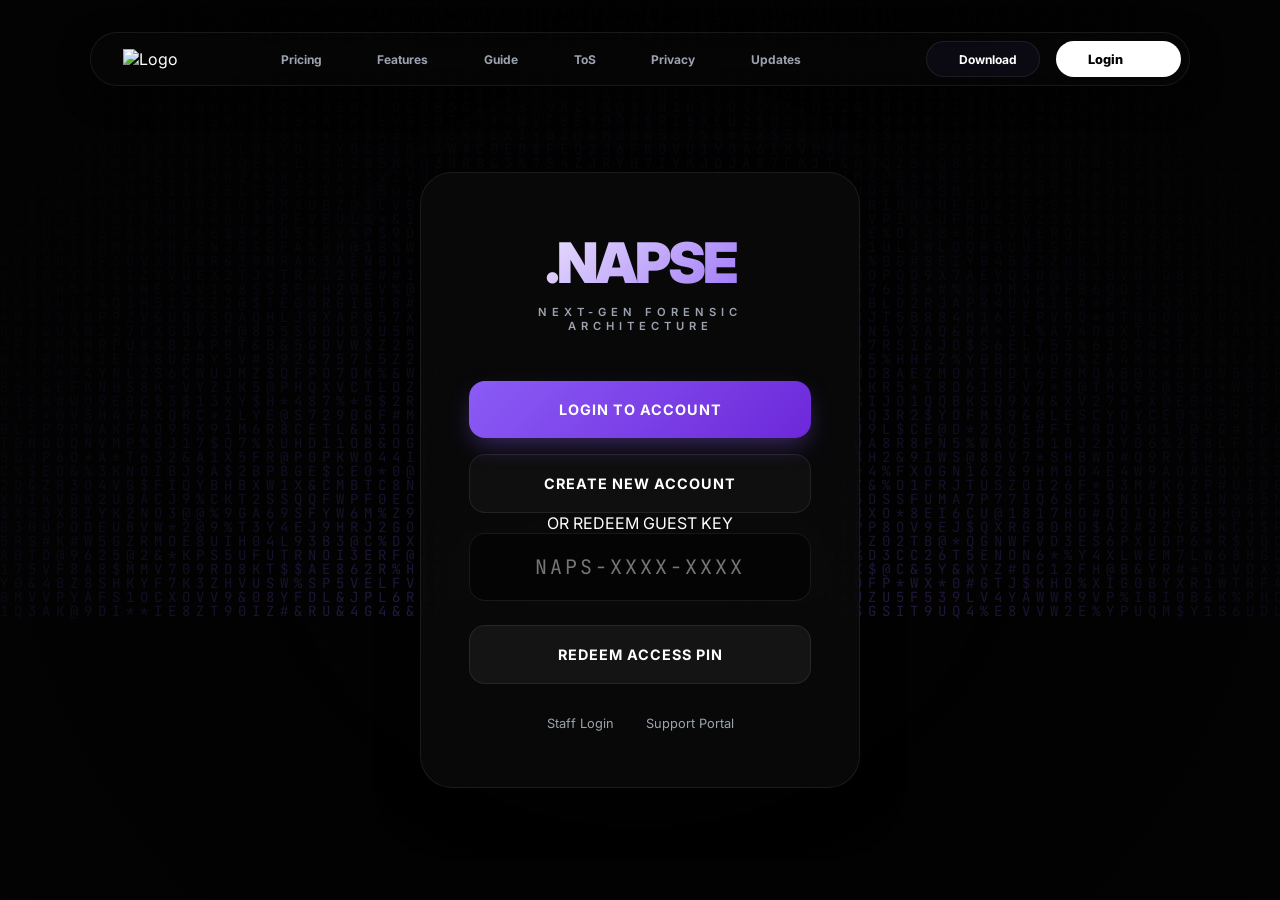
==== NapseDashboard/index.html @ a4fb49e5 "Categorize dashboard stats and bind user PINs to EXE filenames" ====
<!DOCTYPE html>
<html lang="en">
<head>
    <meta charset="UTF-8">
    <meta name="viewport" content="width=device-width, initial-scale=1.0">
    <title>.NAPSE | Forensic Dashboard</title>
    <link rel="stylesheet" href="style.css?v=1.1">
    <link href="https://fonts.googleapis.com/css2?family=Inter:wght@400;600;700;800;900&family=JetBrains+Mono:wght@500;700&display=swap" rel="stylesheet">
    <script src="https://unpkg.com/lucide@latest"></script>
</head>
<body>
    <canvas id="matrix-canvas"></canvas>
    <div class="background-overlay"></div>

    <nav class="floating-nav">
        <div class="nav-content">
            <div class="nav-logo">
                <img src="https://www.napse.ac/favicon.ico" alt="Logo" class="mini-logo">
            </div>
            <div class="nav-links">
                <a href="#"><i data-lucide="dollar-sign"></i> Pricing</a>
                <a href="#"><i data-lucide="zap"></i> Features</a>
                <a href="#"><i data-lucide="book-open"></i> Guide</a>
                <a href="#"><i data-lucide="file-text"></i> ToS</a>
                <a href="#"><i data-lucide="shield"></i> Privacy</a>
                <a href="#"><i data-lucide="refresh-cw"></i> Updates</a>
                <a href="#"><i data-lucide="message-square"></i></a>
            </div>
            <div class="nav-actions">
                <button class="btn-nav-dl" onclick="handleDownload()"><i data-lucide="download"></i> Download</button>
                <button class="btn-nav-login" onclick="switchView('login-view')">Login <i data-lucide="arrow-right"></i></button>
            </div>
        </div>
    </nav>

    <div class="container" id="main-container">
        <!-- USER VIEW: REDEEM PIN -->
        <div id="redeem-view" class="view">
            <div class="glass card animate-in">
                <div class="logo">.NAPSE</div>
                <div class="tagline">Next-Gen Forensic Architecture</div>
                
                <div id="auth-options">
                    <button class="btn primary" onclick="switchView('login-view')">Login to Account</button>
                    <button class="btn secondary" style="margin-top: 1rem;" onclick="switchView('register-view')">Create New Account</button>
                    <div class="divider"><span>OR REDEEM GUEST KEY</span></div>
                </div>

                <div class="input-group">
                    <input type="text" id="pin-input" placeholder="NAPS-XXXX-XXXX" maxlength="14">
                </div>
                
                <button class="btn" style="background: rgba(255,255,255,0.05);" onclick="redeemPin()">Redeem Access Pin</button>
                
                <div class="footer-links">
                    <span class="link" onclick="switchView('admin-login-view')">Staff Login</span>
                    <span class="link">Support Portal</span>
                </div>
            </div>
        </div>

        <!-- LOGIN VIEW -->
        <div id="login-view" class="view hidden">
            <div class="glass card animate-in">
                <div class="view-header">
                    <span class="back-btn" onclick="switchView('redeem-view')"><i data-lucide="chevron-left"></i></span>
                    <h3>Account Login</h3>
                </div>
                
                <div class="input-group">
                    <label>Username</label>
                    <input type="text" id="login-user" placeholder="forensic_expert">
                </div>
                <div class="input-group">
                    <label>Password</label>
                    <input type="password" id="login-pass" placeholder="••••••••">
                </div>
                
                <button class="btn primary" onclick="handleLogin()">Sign In</button>
                <p style="margin-top: 1.5rem; font-size: 0.8rem; color: var(--text-dim);">Don't have an account? <span class="link" style="color: var(--accent);" onclick="switchView('register-view')">Register</span></p>
            </div>
        </div>

        <!-- REGISTER VIEW -->
        <div id="register-view" class="view hidden">
            <div class="glass card animate-in">
                <div class="view-header">
                    <span class="back-btn" onclick="switchView('redeem-view')"><i data-lucide="chevron-left"></i></span>
                    <h3>Create Account</h3>
                </div>
                
                <div class="input-group">
                    <label>Username</label>
                    <input type="text" id="reg-user" placeholder="forensic_expert">
                </div>
                <div class="input-group">
                    <label>Password</label>
                    <input type="password" id="reg-pass" placeholder="••••••••">
                </div>
                <div class="input-group">
                    <label>Confirm Password</label>
                    <input type="password" id="reg-pass-confirm" placeholder="••••••••">
                </div>
                
                <button class="btn primary" onclick="handleRegister()">Register Account</button>
                <p style="margin-top: 1.5rem; font-size: 0.8rem; color: var(--text-dim);">Already have an account? <span class="link" style="color: var(--accent);" onclick="switchView('login-view')">Login</span></p>
            </div>
        </div>

        <!-- ADMIN LOGIN VIEW -->
        <div id="admin-login-view" class="view hidden">
            <div class="glass card animate-in">
                <div class="view-header">
                    <span class="back-btn" onclick="switchView('redeem-view')"><i data-lucide="chevron-left"></i></span>
                    <h3>Administrator</h3>
                </div>
                
                <div class="input-group">
                    <label>Access Secret</label>
                    <input type="password" id="admin-pass" placeholder="••••••••">
                </div>
                
                <button class="btn" onclick="adminLogin()">Authenticate</button>
            </div>
        </div>

        <!-- ADMIN DASHBOARD VIEW -->
        <div id="admin-dashboard-view" class="view hidden">
            <div class="glass dashboard animate-in">
                <div class="dash-header">
                    <div class="logo-small">.NAPSE</div>
                    <div class="user-meta">
                        <span class="status-online"></span>
                        <span class="user-name">Root Admin</span>
                        <span class="link" onclick="switchView('redeem-view')">Logout</span>
                    </div>
                </div>

                <div class="stats-row">
                    <div class="stat-card">
                        <div class="stat-val" id="stat-total">0</div>
                        <div class="stat-label">Total Licenses</div>
                    </div>
                    <div class="stat-card">
                        <div class="stat-val" id="stat-reports">0</div>
                        <div class="stat-label">Scanned Reports</div>
                    </div>
                    <div class="stat-card">
                        <div class="stat-val" id="stat-online">1</div>
                        <div class="stat-label">Admin Session</div>
                    </div>
                </div>

                <div class="dash-content">
                    <div class="dash-tabs">
                        <button class="tab-btn active" onclick="switchTab('keys')">Key Management</button>
                        <button class="tab-btn" id="reports-tab-btn" onclick="switchTab('reports')">Forensic Reports</button>
                    </div>

                    <div id="tab-keys" class="tab-pane">
                        <div class="content-header">
                            <h2>Active Licenses</h2>
                            <div class="header-actions">
                                <button class="btn-sm secondary" onclick="copyDirectLink()">Copy Direct EXE Link</button>
                                <button class="btn-sm" onclick="generatePin()">+ Generate Pin</button>
                            </div>
                        </div>

                        <div class="key-table-container">
                            <table class="key-table">
                                <thead>
                                    <tr>
                                        <th>License Key</th>
                                        <th>Status</th>
                                        <th>Created</th>
                                        <th>Action</th>
                                    </tr>
                                </thead>
                                <tbody id="pin-list-body">
                                    <!-- Dynamic Content -->
                                </tbody>
                            </table>
                        </div>
                    </div>

                    <div id="tab-reports" class="tab-pane hidden">
                        <div class="content-header">
                            <h2>Recent Scan Reports</h2>
                            <button class="btn-sm" onclick="document.getElementById('report-upload').click()">+ Upload Report</button>
                            <input type="file" id="report-upload" hidden accept=".html" onchange="handleReportUpload(event)">
                        </div>
                        
                        <div class="reports-grid" id="reports-list">
                            <!-- Reports will be injected here -->
                            <div class="empty-state">No reports uploaded yet.</div>
                        </div>
                    </div>
                </div>
            </div>
        </div>

        <!-- USER VIEW: DOWNLOAD VERIFICATION -->
        <div id="download-verify-view" class="view hidden">
            <div class="glass card animate-in">
                <div class="logo">.NAPSE</div>
                <div class="tagline">Verify Access to Download Client</div>
                
                <div class="input-group">
                    <label>Enter Access Pin</label>
                    <input type="text" id="download-pin-input" placeholder="NAPS-XXXX-XXXX">
                </div>

                <button class="btn" onclick="verifyDownloadPin()" style="background: var(--accent); color: white;">
                    Verify & Download <i data-lucide="download"></i>
                </button>

                <p style="margin-top: 1.5rem; font-size: 0.8rem; color: var(--text-dim);">Don't have a pin? <span class="link" style="color: var(--accent);" onclick="switchView('redeem-view')">Back to Home</span></p>
            </div>
        </div>

        <!-- SUCCESS VIEW: DOWNLOAD -->
        <div id="success-view" class="view hidden">
            <div class="glass card success-card animate-in">
                <div class="success-icon">
                    <i data-lucide="shield-check"></i>
                </div>
                <h2>Access Granted</h2>
                <p class="success-msg">Your license has been verified. You may now download the forensic client.</p>
                
                <div class="download-box">
                    <div class="dl-info">
                        <span class="dl-name">Scanner.exe</span>
                        <span class="dl-meta">SHA256: 76e48bf9... • Windows 10/11</span>
                    </div>
                    <button class="btn-dl shimmer" onclick="triggerClientDownload()">Download Client</button>
                </div>

                <p class="warning-text"><i data-lucide="alert-triangle"></i> This link is valid for a single use only.</p>
                
                <span class="link" onclick="location.reload()" style="margin-top: 2rem;">Return to Login</span>
            </div>
        </div>
    </div>

    <script src="app.js?v=1.1"></script>
    <script>
        lucide.createIcons();
    </script>
</body>
</html>
---- NapseDashboard/style.css ----
:root {
    --bg: #030303;
    --surface: rgba(10, 10, 10, 0.8);
    --surface-light: rgba(255, 255, 255, 0.03);
    --accent: #8b5cf6;
    --accent-dim: rgba(139, 92, 246, 0.2);
    --text: #ffffff;
    --text-dim: #9ca3af;
    --border: rgba(255, 255, 255, 0.08);
    --success: #10b981;
    --danger: #ef4444;
}

* {
    margin: 0;
    padding: 0;
    box-sizing: border-box;
    font-family: 'Inter', sans-serif;
}

body {
    background-color: var(--bg);
    color: var(--text);
    overflow-x: hidden;
    min-height: 100vh;
    display: flex;
    justify-content: center;
    align-items: center;
}

#matrix-canvas {
    position: fixed;
    top: 0;
    left: 0;
    width: 100%;
    height: 100%;
    z-index: -2;
    opacity: 0.4;
}

.background-overlay {
    position: fixed;
    top: 0;
    left: 0;
    width: 100%;
    height: 100%;
    background: radial-gradient(circle at center, transparent 0%, var(--bg) 100%);
    z-index: -1;
}

/* Floating Navigation */
.floating-nav {
    position: fixed;
    top: 2rem;
    left: 50%;
    transform: translateX(-50%);
    width: 95%;
    max-width: 1100px;
    z-index: 100;
}

.nav-content {
    background: rgba(10, 10, 10, 0.4);
    backdrop-filter: blur(20px);
    -webkit-backdrop-filter: blur(20px);
    border: 1px solid var(--border);
    border-radius: 100px;
    padding: 0.5rem 0.5rem 0.5rem 2rem;
    display: flex;
    justify-content: space-between;
    align-items: center;
    box-shadow: 0 10px 30px rgba(0,0,0,0.5);
}

.nav-links {
    display: flex;
    gap: 2rem;
    align-items: center;
}

.nav-links a {
    text-decoration: none;
    color: var(--text-dim);
    font-size: 0.75rem;
    font-weight: 700;
    display: flex;
    align-items: center;
    gap: 0.6rem;
    transition: 0.3s;
    text-transform: capitalize;
}

.nav-links a i {
    width: 14px;
    height: 14px;
    color: var(--text-dim);
}

.nav-links a:hover {
    color: white;
}

.nav-links a:hover i {
    color: var(--accent);
}

.nav-actions {
    display: flex;
    gap: 1rem;
}

.btn-nav-dl {
    background: rgba(139, 92, 246, 0.05);
    color: white;
    border: 1px solid var(--border);
    padding: 0.6rem 1.4rem;
    border-radius: 100px;
    font-size: 0.75rem;
    font-weight: 700;
    cursor: pointer;
    display: flex;
    align-items: center;
    gap: 0.6rem;
    transition: 0.3s;
}

.btn-nav-dl i {
    color: var(--accent);
}

.btn-nav-dl:hover {
    background: rgba(139, 92, 246, 0.15);
    border-color: var(--accent);
}

.btn-nav-login {
    background: white;
    color: black;
    border: none;
    padding: 0.6rem 2rem;
    border-radius: 100px;
    font-size: 0.8rem;
    font-weight: 800;
    cursor: pointer;
    display: flex;
    align-items: center;
    gap: 0.6rem;
    transition: 0.3s;
}

.btn-nav-login i {
    width: 16px;
    height: 16px;
}

.btn-nav-login:hover {
    transform: translateY(-2px);
    box-shadow: 0 5px 15px rgba(255,255,255,0.2);
}

.container {
    width: 100%;
    max-width: 1200px;
    padding: 100px 20px 40px;
    display: flex;
    justify-content: center;
    align-items: center;
}

/* Glass Components */
.glass {
    background: var(--surface);
    backdrop-filter: blur(24px);
    -webkit-backdrop-filter: blur(24px);
    border: 1px solid var(--border);
    border-radius: 32px;
    box-shadow: 0 25px 50px -12px rgba(0, 0, 0, 0.5);
}

.card {
    width: 100%;
    max-width: 440px;
    padding: 3.5rem 3rem;
    text-align: center;
}

.dashboard {
    width: 100%;
    max-width: 1000px;
    min-height: 600px;
    display: flex;
    flex-direction: column;
}

/* Typography */
.logo {
    font-size: 3.5rem;
    font-weight: 900;
    letter-spacing: -3px;
    margin-bottom: 0.5rem;
    background: linear-gradient(135deg, #fff 0%, var(--accent) 100%);
    -webkit-background-clip: text;
    -webkit-text-fill-color: transparent;
}

.tagline {
    color: var(--text-dim);
    font-size: 0.7rem;
    margin-bottom: 3rem;
    text-transform: uppercase;
    letter-spacing: 5px;
    font-weight: 600;
}

/* Inputs & Groups */
.input-group {
    margin-bottom: 1.5rem;
    text-align: left;
}

.input-group label {
    display: block;
    font-size: 0.75rem;
    font-weight: 700;
    color: var(--text-dim);
    text-transform: uppercase;
    margin-bottom: 0.75rem;
    margin-left: 0.5rem;
}

input {
    width: 100%;
    background: rgba(0, 0, 0, 0.4);
    border: 1px solid var(--border);
    border-radius: 16px;
    padding: 1.25rem;
    color: white;
    font-size: 1rem;
    outline: none;
    transition: all 0.3s cubic-bezier(0.4, 0, 0.2, 1);
}

#pin-input {
    text-align: center;
    font-family: 'JetBrains Mono', monospace;
    letter-spacing: 3px;
    font-size: 1.25rem;
}

input:focus {
    border-color: var(--accent);
    background: rgba(139, 92, 246, 0.05);
    box-shadow: 0 0 30px rgba(139, 92, 246, 0.15);
}

/* Buttons */
.btn {
    width: 100%;
    background: var(--surface-light);
    color: white;
    border: 1px solid var(--border);
    border-radius: 16px;
    padding: 1.25rem;
    font-size: 0.9rem;
    font-weight: 700;
    cursor: pointer;
    transition: all 0.3s;
    text-transform: uppercase;
    letter-spacing: 1px;
}

.btn.primary {
    background: linear-gradient(135deg, var(--accent), #6d28d9);
    border: none;
    box-shadow: 0 10px 25px -5px rgba(139, 92, 246, 0.4);
}

.btn:hover {
    transform: translateY(-2px);
    filter: brightness(1.1);
}

.btn:active {
    transform: translateY(0);
}

/* Admin Dashboard Specifics */
.dash-header {
    padding: 1.5rem 2.5rem;
    border-bottom: 1px solid var(--border);
    display: flex;
    justify-content: space-between;
    align-items: center;
}

.logo-small {
    font-size: 1.5rem;
    font-weight: 900;
    letter-spacing: -1px;
    color: var(--accent);
}

.user-meta {
    display: flex;
    align-items: center;
    gap: 1rem;
}

.status-online {
    width: 8px;
    height: 8px;
    background: var(--success);
    border-radius: 50%;
    box-shadow: 0 0 10px var(--success);
}

.stats-row {
    display: grid;
    grid-template-columns: repeat(3, 1fr);
    gap: 1.5rem;
    padding: 2rem 2.5rem;
}

.stat-card {
    background: var(--surface-light);
    border: 1px solid var(--border);
    border-radius: 24px;
    padding: 1.5rem;
}

.stat-val {
    font-size: 2rem;
    font-weight: 800;
    color: var(--accent);
}

.stat-label {
    font-size: 0.7rem;
    text-transform: uppercase;
    color: var(--text-dim);
    font-weight: 700;
    margin-top: 0.25rem;
}

.dash-content {
    flex: 1;
    padding: 0 2.5rem 2.5rem;
}

.dash-tabs {
    display: flex;
    gap: 1.5rem;
    margin-bottom: 2rem;
    border-bottom: 1px solid var(--border);
}

.tab-btn {
    background: none;
    border: none;
    color: var(--text-dim);
    padding: 0.75rem 0.5rem;
    font-size: 0.85rem;
    font-weight: 700;
    cursor: pointer;
    position: relative;
    transition: 0.3s;
}

.tab-btn.active {
    color: var(--accent);
}

.tab-btn.active::after {
    content: '';
    position: absolute;
    bottom: -1px;
    left: 0;
    width: 100%;
    height: 2px;
    background: var(--accent);
    box-shadow: 0 0 10px var(--accent);
}

.tab-pane.hidden {
    display: none;
}

.reports-grid {
    display: grid;
    grid-template-columns: repeat(auto-fill, minmax(280px, 1fr));
    gap: 1.5rem;
}

.report-card {
    background: var(--surface-light);
    border: 1px solid var(--border);
    border-radius: 20px;
    padding: 1.5rem;
    transition: 0.3s;
    cursor: pointer;
}

.report-card:hover {
    border-color: var(--accent);
    transform: translateY(-5px);
}

.report-icon {
    width: 40px;
    height: 40px;
    background: rgba(139, 92, 246, 0.1);
    color: var(--accent);
    border-radius: 12px;
    display: flex;
    align-items: center;
    justify-content: center;
    margin-bottom: 1rem;
}

.report-name {
    font-weight: 700;
    font-size: 0.95rem;
    margin-bottom: 0.25rem;
}

.report-date {
    font-size: 0.75rem;
    color: var(--text-dim);
}

.empty-state {
    grid-column: 1 / -1;
    text-align: center;
    padding: 4rem;
    color: var(--text-dim);
    font-size: 0.9rem;
    border: 2px dashed var(--border);
    border-radius: 20px;
}

.header-actions {
    display: flex;
    gap: 1rem;
}

.btn-sm.secondary {
    background: rgba(255, 255, 255, 0.05);
    border: 1px solid var(--border);
}

.key-table tr:last-child td {
    border-bottom: none;
}

.tag {
    padding: 0.25rem 0.75rem;
    border-radius: 6px;
    font-size: 0.65rem;
    font-weight: 800;
    text-transform: uppercase;
}

.tag-active { background: rgba(16, 185, 129, 0.1); color: var(--success); }
.tag-used { background: rgba(239, 68, 68, 0.1); color: var(--danger); }

/* Success Card */
.success-icon {
    width: 80px;
    height: 80px;
    background: rgba(16, 185, 129, 0.1);
    color: var(--success);
    border-radius: 50%;
    display: flex;
    justify-content: center;
    align-items: center;
    margin: 0 auto 2rem;
}

.success-icon i {
    width: 40px;
    height: 40px;
}

.download-box {
    background: var(--surface-light);
    border: 1px solid var(--border);
    border-radius: 20px;
    padding: 1.5rem;
    display: flex;
    justify-content: space-between;
    align-items: center;
    margin: 2rem 0;
    text-align: left;
}

.dl-info {
    display: flex;
    flex-direction: column;
}

.dl-name {
    font-weight: 700;
    font-size: 1.1rem;
}

.dl-meta {
    font-size: 0.75rem;
    color: var(--text-dim);
}

.btn-dl {
    background: var(--success);
    color: #000;
    border: none;
    padding: 0.75rem 1.5rem;
    border-radius: 12px;
    font-weight: 800;
    cursor: pointer;
    position: relative;
    overflow: hidden;
}

.shimmer::after {
    content: '';
    position: absolute;
    top: -50%;
    left: -50%;
    width: 200%;
    height: 200%;
    background: linear-gradient(45deg, transparent, rgba(255,255,255,0.3), transparent);
    transform: rotate(45deg);
    animation: shimmer 3s infinite;
}

@keyframes shimmer {
    0% { transform: translateX(-100%) rotate(45deg); }
    100% { transform: translateX(100%) rotate(45deg); }
}

.warning-text {
    font-size: 0.75rem;
    color: #f59e0b;
    display: flex;
    align-items: center;
    justify-content: center;
    gap: 0.5rem;
}

/* Animations & Transitions */
.view {
    width: 100%;
    display: flex;
    justify-content: center;
    transition: all 0.5s ease;
}

.hidden {
    display: none;
    opacity: 0;
    transform: translateY(20px);
}

.animate-in {
    animation: slideUp 0.6s cubic-bezier(0.4, 0, 0.2, 1) forwards;
}

@keyframes slideUp {
    from { opacity: 0; transform: translateY(30px); }
    to { opacity: 1; transform: translateY(0); }
}

.link {
    cursor: pointer;
    color: var(--text-dim);
    transition: 0.3s;
}

.link:hover {
    color: white;
    text-shadow: 0 0 10px rgba(255, 255, 255, 0.5);
}

.footer-links {
    margin-top: 2rem;
    display: flex;
    justify-content: center;
    gap: 2rem;
    font-size: 0.8rem;
}
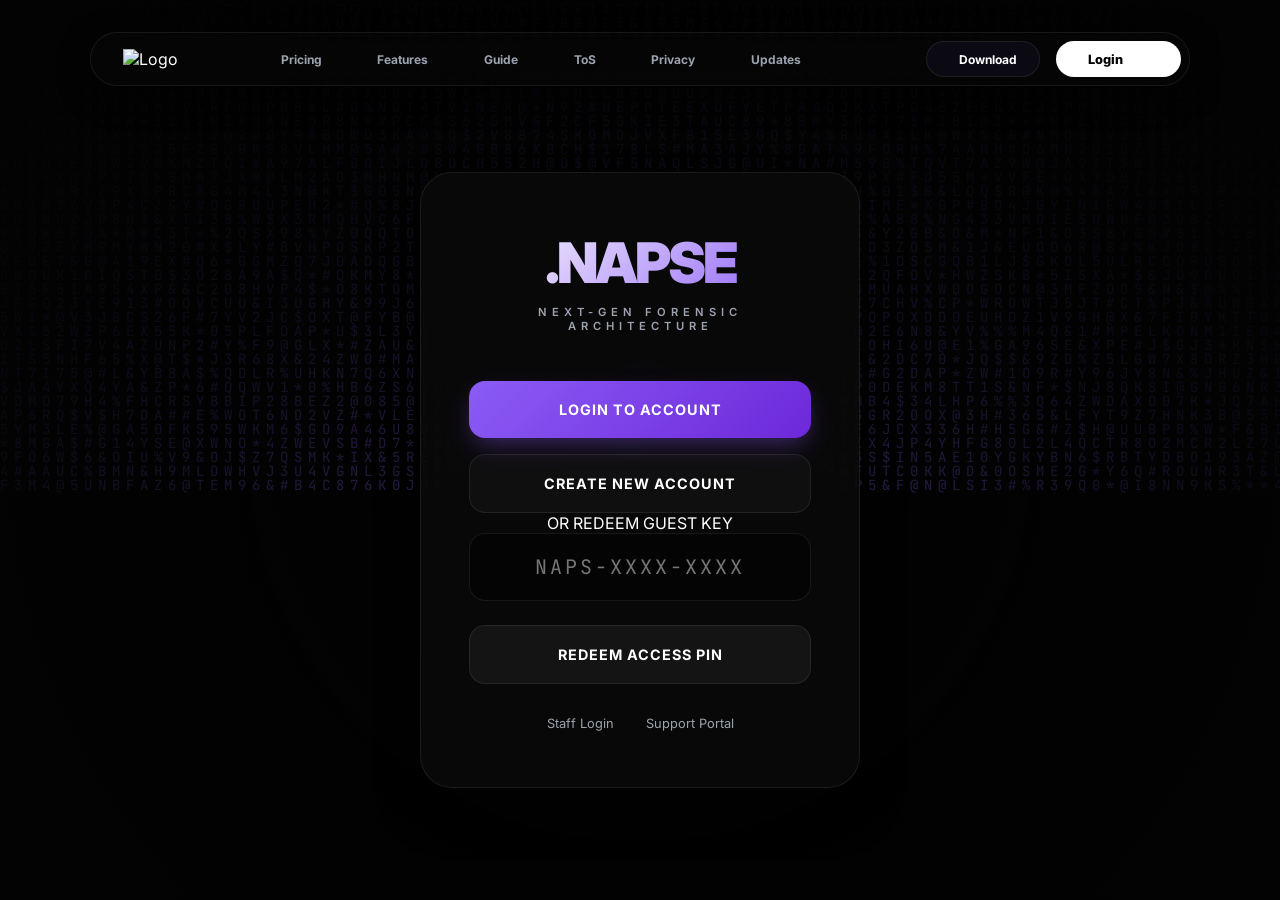
==== commit 21fcf58b: "Transform dashboard into a premium sidebar workstation (napse.ac style)" ====
--- a/NapseDashboard/index.html
+++ b/NapseDashboard/index.html
@@ -124,79 +124,87 @@
             </div>
         </div>
 
-        <!-- ADMIN DASHBOARD VIEW -->
-        <div id="admin-dashboard-view" class="view hidden">
-            <div class="glass dashboard animate-in">
-                <div class="dash-header">
-                    <div class="logo-small">.NAPSE</div>
-                    <div class="user-meta">
-                        <span class="status-online"></span>
-                        <span class="user-name">Root Admin</span>
-                        <span class="link" onclick="switchView('redeem-view')">Logout</span>
-                    </div>
-                </div>
-
-                <div class="stats-row">
-                    <div class="stat-card">
-                        <div class="stat-val" id="stat-total">0</div>
-                        <div class="stat-label">Total Licenses</div>
-                    </div>
-                    <div class="stat-card">
-                        <div class="stat-val" id="stat-reports">0</div>
-                        <div class="stat-label">Scanned Reports</div>
-                    </div>
-                    <div class="stat-card">
-                        <div class="stat-val" id="stat-online">1</div>
-                        <div class="stat-label">Admin Session</div>
-                    </div>
-                </div>
-
-                <div class="dash-content">
-                    <div class="dash-tabs">
-                        <button class="tab-btn active" onclick="switchTab('keys')">Key Management</button>
-                        <button class="tab-btn" id="reports-tab-btn" onclick="switchTab('reports')">Forensic Reports</button>
-                    </div>
-
+        <!-- ADMIN DASHBOARD VIEW (PREMIUM SIDEBAR LAYOUT) -->
+        <div id="admin-dashboard-view" class="view dashboard-layout hidden">
+            <aside class="sidebar glass">
+                <div class="sidebar-brand">.NAPSE</div>
+                
+                <nav class="sidebar-nav">
+                    <div class="nav-item active" onclick="switchTab('keys')">
+                        <i data-lucide="key"></i> <span>Licenses</span>
+                    </div>
+                    <div class="nav-item" id="reports-tab-btn" onclick="switchTab('reports')">
+                        <i data-lucide="file-text"></i> <span>Reports</span>
+                    </div>
+                    <div class="nav-item" onclick="switchTab('settings')">
+                        <i data-lucide="settings"></i> <span>Settings</span>
+                    </div>
+                </nav>
+
+                <div class="sidebar-user">
+                    <div class="user-info">
+                        <div class="user-avatar"><i data-lucide="user"></i></div>
+                        <div class="user-details">
+                            <span class="user-name">Root Admin</span>
+                            <span class="user-role">Administrator</span>
+                        </div>
+                    </div>
+                    <button class="logout-btn" onclick="location.reload()">
+                        <i data-lucide="log-out"></i>
+                    </button>
+                </div>
+            </aside>
+
+            <main class="workspace">
+                <header class="workspace-top">
+                    <div class="page-info">
+                        <h1 id="page-title">License Management</h1>
+                        <p id="page-desc">System authority level: Alpha</p>
+                    </div>
+                    <div class="global-stats">
+                        <div class="g-stat">
+                            <div class="g-val" id="stat-total">0</div>
+                            <div class="g-lbl">TOTAL KEYS</div>
+                        </div>
+                        <div class="g-stat">
+                            <div class="g-val" id="stat-reports">0</div>
+                            <div class="g-lbl">REPORTS</div>
+                        </div>
+                    </div>
+                </header>
+
+                <div class="page-content">
+                    <!-- LICENSES TAB -->
                     <div id="tab-keys" class="tab-pane">
-                        <div class="content-header">
-                            <h2>Active Licenses</h2>
-                            <div class="header-actions">
-                                <button class="btn-sm secondary" onclick="copyDirectLink()">Copy Direct EXE Link</button>
-                                <button class="btn-sm" onclick="generatePin()">+ Generate Pin</button>
-                            </div>
-                        </div>
-
-                        <div class="key-table-container">
+                        <div class="toolbar">
+                            <button class="btn primary" onclick="generatePin()">+ Generate New Pin</button>
+                            <button class="btn secondary" onclick="copyDirectLink()">Copy Direct Link</button>
+                        </div>
+                        <div class="table-container glass">
                             <table class="key-table">
                                 <thead>
                                     <tr>
-                                        <th>License Key</th>
-                                        <th>Status</th>
-                                        <th>Created</th>
-                                        <th>Action</th>
+                                        <th>LICENSE KEY</th>
+                                        <th>STATUS</th>
+                                        <th>TIMESTAMP</th>
+                                        <th>OPERATIONS</th>
                                     </tr>
                                 </thead>
-                                <tbody id="pin-list-body">
-                                    <!-- Dynamic Content -->
-                                </tbody>
+                                <tbody id="pin-list-body"></tbody>
                             </table>
                         </div>
                     </div>
 
+                    <!-- REPORTS TAB -->
                     <div id="tab-reports" class="tab-pane hidden">
-                        <div class="content-header">
-                            <h2>Recent Scan Reports</h2>
-                            <button class="btn-sm" onclick="document.getElementById('report-upload').click()">+ Upload Report</button>
+                        <div class="toolbar">
+                            <button class="btn primary" onclick="document.getElementById('report-upload').click()">+ Upload Scanner Data</button>
                             <input type="file" id="report-upload" hidden accept=".html" onchange="handleReportUpload(event)">
                         </div>
-                        
-                        <div class="reports-grid" id="reports-list">
-                            <!-- Reports will be injected here -->
-                            <div class="empty-state">No reports uploaded yet.</div>
-                        </div>
-                    </div>
-                </div>
-            </div>
+                        <div class="reports-grid" id="reports-list"></div>
+                    </div>
+                </div>
+            </main>
         </div>
 
         <!-- USER VIEW: DOWNLOAD VERIFICATION -->
--- a/NapseDashboard/style.css
+++ b/NapseDashboard/style.css
@@ -347,105 +347,235 @@
     padding: 0 2.5rem 2.5rem;
 }
 
-.dash-tabs {
-    display: flex;
-    gap: 1.5rem;
-    margin-bottom: 2rem;
-    border-bottom: 1px solid var(--border);
-}
-
-.tab-btn {
+/* Dashboard Layout */
+.dashboard-layout {
+    width: 100vw;
+    height: 100vh;
+    display: flex;
+    justify-content: flex-start !important;
+    align-items: stretch !important;
+    padding: 0 !important;
+    background: transparent;
+}
+
+.sidebar {
+    width: 280px;
+    height: 100vh;
+    border-radius: 0;
+    border: none;
+    border-right: 1px solid var(--border);
+    display: flex;
+    flex-direction: column;
+    padding: 2.5rem 0;
+    z-index: 100;
+}
+
+.sidebar-brand {
+    font-size: 1.5rem;
+    font-weight: 900;
+    color: var(--accent);
+    padding: 0 2.5rem;
+    margin-bottom: 3.5rem;
+    letter-spacing: -1px;
+}
+
+.sidebar-nav {
+    flex: 1;
+    display: flex;
+    flex-direction: column;
+    gap: 0.5rem;
+}
+
+.nav-item {
+    padding: 1rem 2.5rem;
+    display: flex;
+    align-items: center;
+    gap: 1.25rem;
+    color: var(--text-dim);
+    cursor: pointer;
+    transition: 0.3s;
+    font-weight: 600;
+    font-size: 0.9rem;
+    border-right: 3px solid transparent;
+}
+
+.nav-item i {
+    width: 20px;
+    height: 20px;
+}
+
+.nav-item:hover {
+    color: white;
+    background: rgba(255, 255, 255, 0.03);
+}
+
+.nav-item.active {
+    color: var(--accent);
+    background: linear-gradient(90deg, rgba(139, 92, 246, 0.1), transparent);
+    border-right-color: var(--accent);
+}
+
+.sidebar-user {
+    padding: 0 2rem;
+    display: flex;
+    align-items: center;
+    justify-content: space-between;
+    margin-top: auto;
+    padding-top: 2rem;
+    border-top: 1px solid var(--border);
+}
+
+.user-info {
+    display: flex;
+    align-items: center;
+    gap: 1rem;
+}
+
+.user-avatar {
+    width: 40px;
+    height: 40px;
+    background: var(--surface-light);
+    border: 1px solid var(--border);
+    border-radius: 12px;
+    display: flex;
+    align-items: center;
+    justify-content: center;
+    color: var(--accent);
+}
+
+.user-details {
+    display: flex;
+    flex-direction: column;
+}
+
+.user-name {
+    font-size: 0.85rem;
+    font-weight: 700;
+    color: white;
+}
+
+.user-role {
+    font-size: 0.7rem;
+    color: var(--text-dim);
+}
+
+.logout-btn {
     background: none;
     border: none;
     color: var(--text-dim);
-    padding: 0.75rem 0.5rem;
-    font-size: 0.85rem;
-    font-weight: 700;
     cursor: pointer;
-    position: relative;
     transition: 0.3s;
 }
 
-.tab-btn.active {
+.logout-btn:hover {
+    color: var(--danger);
+}
+
+/* Workspace */
+.workspace {
+    flex: 1;
+    height: 100vh;
+    overflow-y: auto;
+    display: flex;
+    flex-direction: column;
+}
+
+.workspace-top {
+    padding: 2.5rem 3.5rem;
+    display: flex;
+    justify-content: space-between;
+    align-items: flex-end;
+    border-bottom: 1px solid var(--border);
+}
+
+.page-info h1 {
+    font-size: 1.75rem;
+    font-weight: 800;
+    margin-bottom: 0.25rem;
+}
+
+.page-info p {
+    font-size: 0.8rem;
+    color: var(--text-dim);
+    text-transform: uppercase;
+    letter-spacing: 1px;
+}
+
+.global-stats {
+    display: flex;
+    gap: 3rem;
+}
+
+.g-stat {
+    text-align: right;
+}
+
+.g-val {
+    font-size: 1.5rem;
+    font-weight: 800;
     color: var(--accent);
 }
 
-.tab-btn.active::after {
-    content: '';
-    position: absolute;
-    bottom: -1px;
-    left: 0;
-    width: 100%;
-    height: 2px;
-    background: var(--accent);
-    box-shadow: 0 0 10px var(--accent);
-}
-
-.tab-pane.hidden {
-    display: none;
-}
-
-.reports-grid {
-    display: grid;
-    grid-template-columns: repeat(auto-fill, minmax(280px, 1fr));
-    gap: 1.5rem;
-}
-
-.report-card {
-    background: var(--surface-light);
-    border: 1px solid var(--border);
-    border-radius: 20px;
-    padding: 1.5rem;
-    transition: 0.3s;
-    cursor: pointer;
-}
-
-.report-card:hover {
-    border-color: var(--accent);
-    transform: translateY(-5px);
-}
-
-.report-icon {
-    width: 40px;
-    height: 40px;
-    background: rgba(139, 92, 246, 0.1);
-    color: var(--accent);
-    border-radius: 12px;
-    display: flex;
-    align-items: center;
-    justify-content: center;
-    margin-bottom: 1rem;
-}
-
-.report-name {
-    font-weight: 700;
-    font-size: 0.95rem;
-    margin-bottom: 0.25rem;
-}
-
-.report-date {
-    font-size: 0.75rem;
-    color: var(--text-dim);
-}
-
-.empty-state {
-    grid-column: 1 / -1;
-    text-align: center;
-    padding: 4rem;
-    color: var(--text-dim);
+.g-lbl {
+    font-size: 0.65rem;
+    color: var(--text-dim);
+    font-weight: 700;
+    margin-top: 0.1rem;
+}
+
+.page-content {
+    padding: 3.5rem;
+    flex: 1;
+}
+
+.toolbar {
+    display: flex;
+    gap: 1rem;
+    margin-bottom: 2.5rem;
+}
+
+.table-container {
+    overflow: hidden;
+    border-radius: 24px;
+}
+
+.key-table {
+    width: 100%;
+    border-collapse: collapse;
+}
+
+.key-table th {
+    background: rgba(255, 255, 255, 0.02);
+    padding: 1.25rem 2rem;
+    text-align: left;
+    font-size: 0.7rem;
+    font-weight: 700;
+    color: var(--text-dim);
+    border-bottom: 1px solid var(--border);
+}
+
+.key-table td {
+    padding: 1.5rem 2rem;
     font-size: 0.9rem;
-    border: 2px dashed var(--border);
-    border-radius: 20px;
-}
-
-.header-actions {
-    display: flex;
-    gap: 1rem;
-}
-
-.btn-sm.secondary {
-    background: rgba(255, 255, 255, 0.05);
-    border: 1px solid var(--border);
+    border-bottom: 1px solid var(--border);
+}
+
+.tag {
+    padding: 0.4rem 0.8rem;
+    border-radius: 8px;
+    font-size: 0.7rem;
+    font-weight: 800;
+    text-transform: uppercase;
+}
+
+.tag-active {
+    background: rgba(16, 185, 129, 0.1);
+    color: var(--success);
+}
+
+.tag-used {
+    background: rgba(239, 68, 68, 0.1);
+    color: var(--danger);
 }
 
 .key-table tr:last-child td {
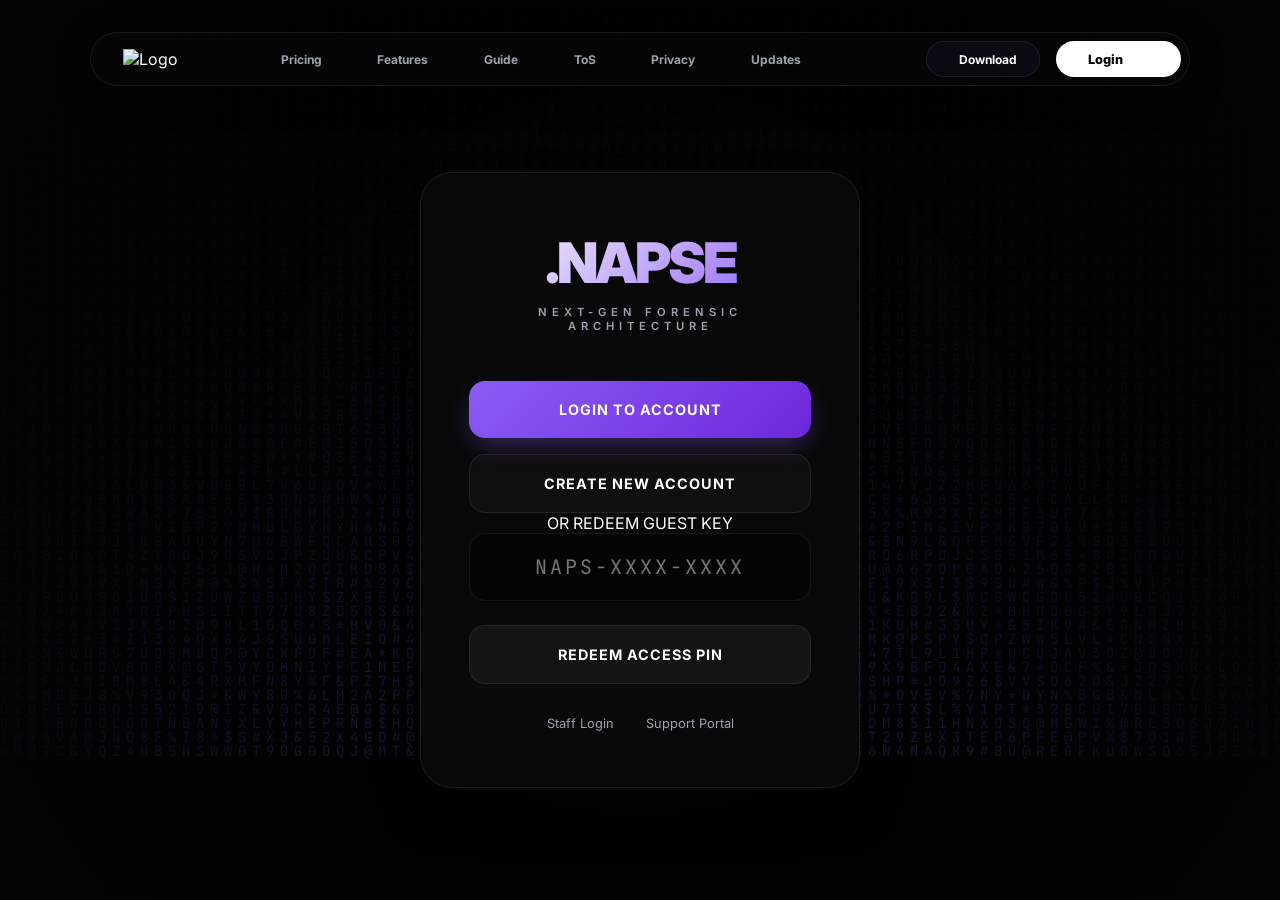
==== commit 02cfca44: "Left-align landing views and hide navigation bar after login" ====
--- a/NapseDashboard/index.html
+++ b/NapseDashboard/index.html
@@ -12,7 +12,7 @@
     <canvas id="matrix-canvas"></canvas>
     <div class="background-overlay"></div>
 
-    <nav class="floating-nav">
+    <nav class="floating-nav" id="main-nav">
         <div class="nav-content">
             <div class="nav-logo">
                 <img src="https://www.napse.ac/favicon.ico" alt="Logo" class="mini-logo">
--- a/NapseDashboard/style.css
+++ b/NapseDashboard/style.css
@@ -24,7 +24,7 @@
     overflow-x: hidden;
     min-height: 100vh;
     display: flex;
-    justify-content: center;
+    justify-content: flex-start;
     align-items: center;
 }
 
@@ -160,10 +160,10 @@
 
 .container {
     width: 100%;
-    max-width: 1200px;
-    padding: 100px 20px 40px;
-    display: flex;
-    justify-content: center;
+    max-width: 1400px;
+    padding: 100px 5% 40px;
+    display: flex;
+    justify-content: flex-start;
     align-items: center;
 }
 
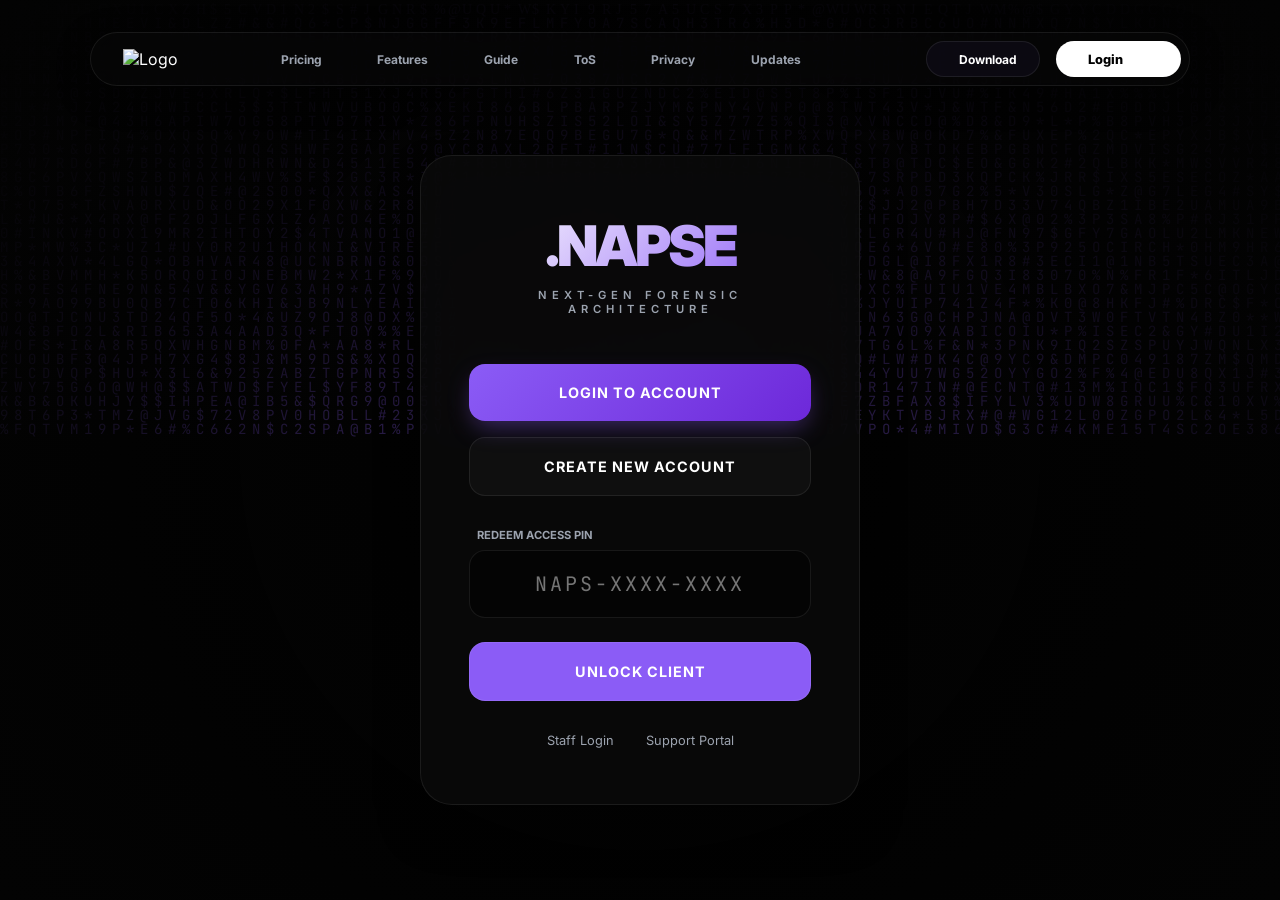
==== commit 6c6f4bee: "Remove redundant Guest Key section from landing portal" ====
--- a/NapseDashboard/index.html
+++ b/NapseDashboard/index.html
@@ -43,14 +43,14 @@
                 <div id="auth-options">
                     <button class="btn primary" onclick="switchView('login-view')">Login to Account</button>
                     <button class="btn secondary" style="margin-top: 1rem;" onclick="switchView('register-view')">Create New Account</button>
-                    <div class="divider"><span>OR REDEEM GUEST KEY</span></div>
-                </div>
-
-                <div class="input-group">
+                </div>
+
+                <div class="input-group" style="margin-top: 2rem;">
+                    <label style="font-size: 0.7rem; color: var(--text-dim); text-transform: uppercase; margin-bottom: 0.5rem; display: block;">Redeem Access Pin</label>
                     <input type="text" id="pin-input" placeholder="NAPS-XXXX-XXXX" maxlength="14">
                 </div>
                 
-                <button class="btn" style="background: rgba(255,255,255,0.05);" onclick="redeemPin()">Redeem Access Pin</button>
+                <button class="btn" style="background: var(--accent); color: white;" onclick="redeemPin()">Unlock Client</button>
                 
                 <div class="footer-links">
                     <span class="link" onclick="switchView('admin-login-view')">Staff Login</span>
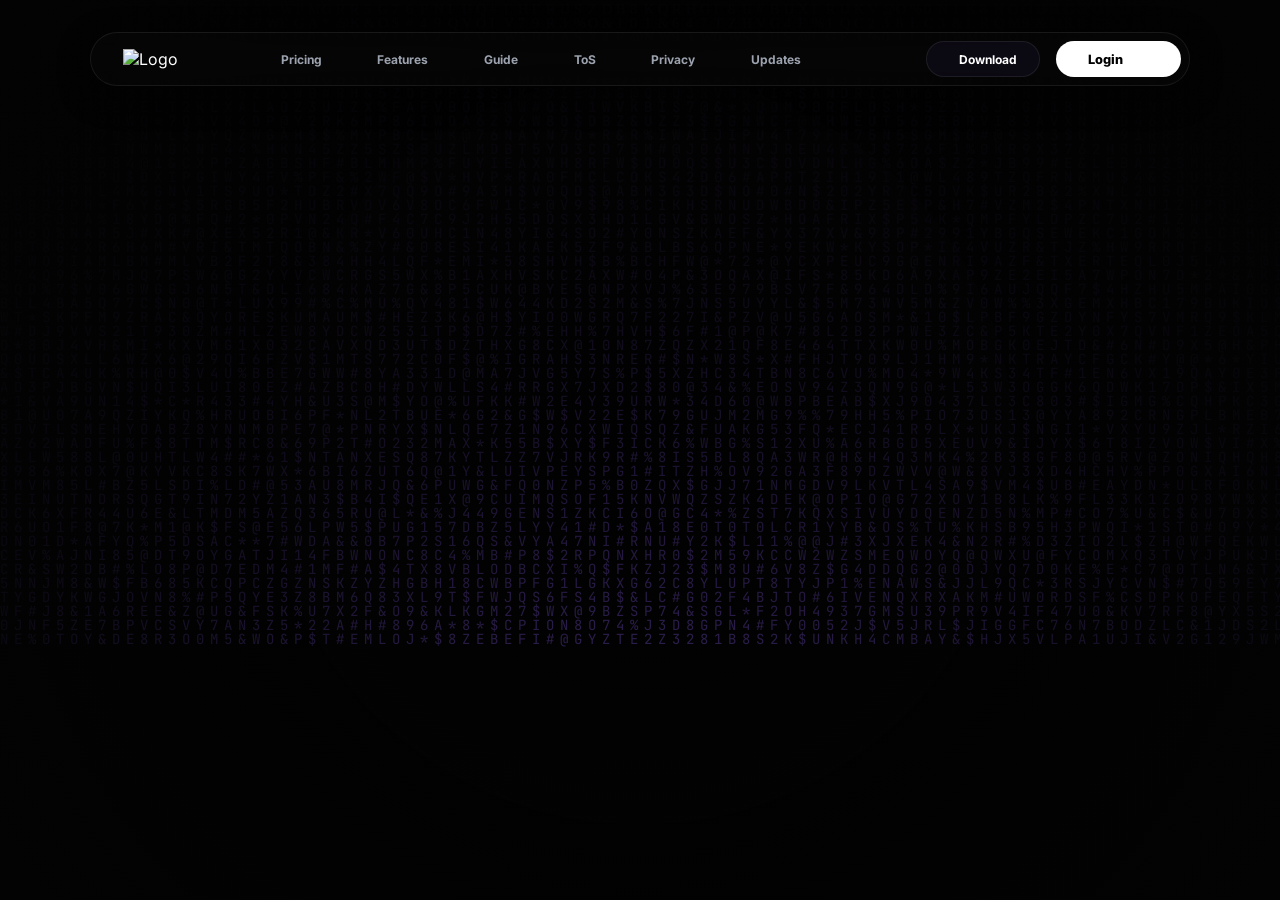
==== commit feb309d1: "Hide initial auth cards and integrate login/download views with top navigation" ====
--- a/NapseDashboard/index.html
+++ b/NapseDashboard/index.html
@@ -27,15 +27,15 @@
                 <a href="#"><i data-lucide="message-square"></i></a>
             </div>
             <div class="nav-actions">
-                <button class="btn-nav-dl" onclick="handleDownload()"><i data-lucide="download"></i> Download</button>
+                <button class="btn-nav-dl" onclick="switchView('download-verify-view')"><i data-lucide="download"></i> Download</button>
                 <button class="btn-nav-login" onclick="switchView('login-view')">Login <i data-lucide="arrow-right"></i></button>
             </div>
         </div>
     </nav>
 
     <div class="container" id="main-container">
-        <!-- USER VIEW: REDEEM PIN -->
-        <div id="redeem-view" class="view">
+        <!-- USER VIEW: REDEEM PIN (HIDDEN BY DEFAULT) -->
+        <div id="redeem-view" class="view hidden">
             <div class="glass card animate-in">
                 <div class="logo">.NAPSE</div>
                 <div class="tagline">Next-Gen Forensic Architecture</div>
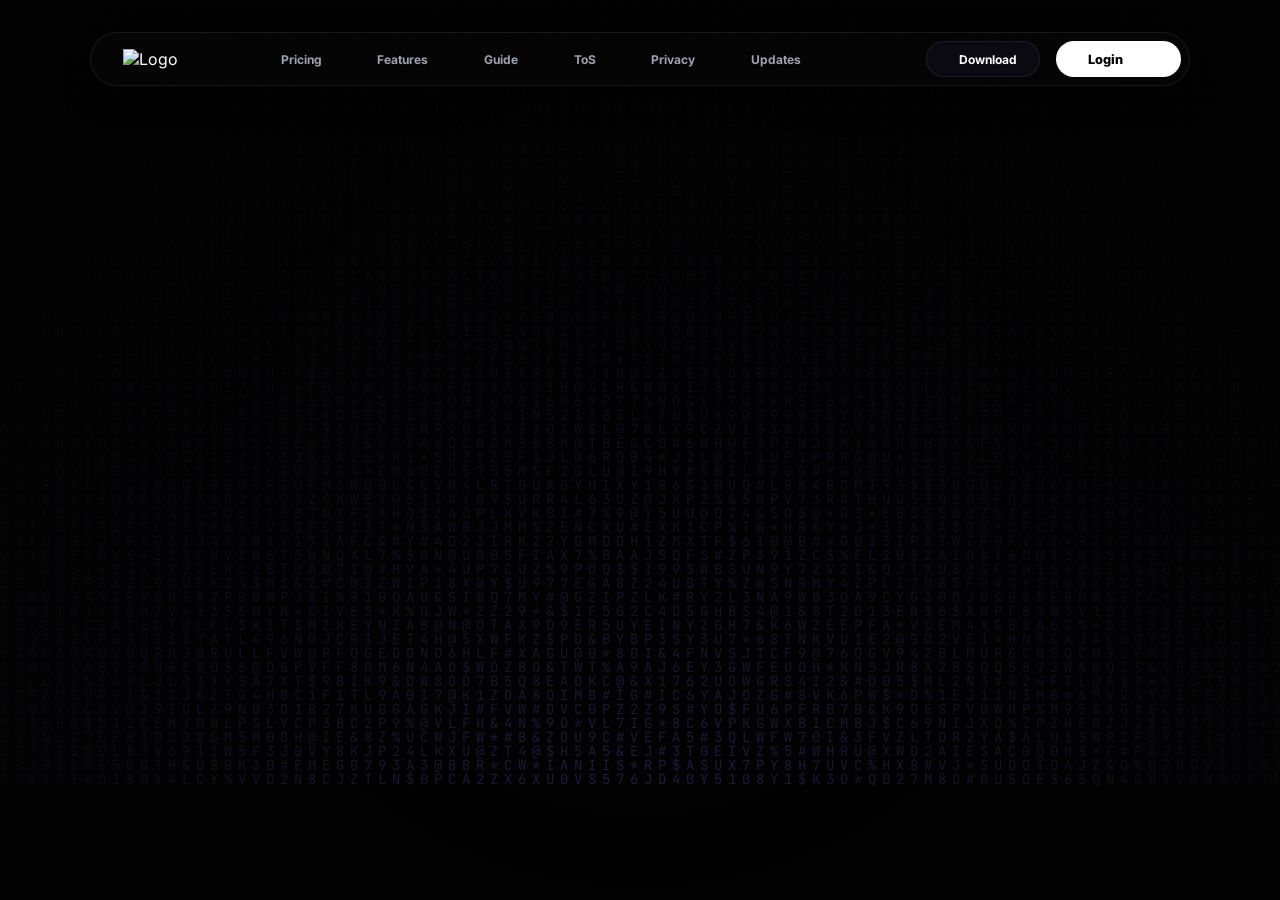
==== commit ca739fcb: "Completely delete landing page and enforce strict background-only start" ====
--- a/NapseDashboard/index.html
+++ b/NapseDashboard/index.html
@@ -34,30 +34,7 @@
     </nav>
 
     <div class="container" id="main-container">
-        <!-- USER VIEW: REDEEM PIN (HIDDEN BY DEFAULT) -->
-        <div id="redeem-view" class="view hidden">
-            <div class="glass card animate-in">
-                <div class="logo">.NAPSE</div>
-                <div class="tagline">Next-Gen Forensic Architecture</div>
-                
-                <div id="auth-options">
-                    <button class="btn primary" onclick="switchView('login-view')">Login to Account</button>
-                    <button class="btn secondary" style="margin-top: 1rem;" onclick="switchView('register-view')">Create New Account</button>
-                </div>
-
-                <div class="input-group" style="margin-top: 2rem;">
-                    <label style="font-size: 0.7rem; color: var(--text-dim); text-transform: uppercase; margin-bottom: 0.5rem; display: block;">Redeem Access Pin</label>
-                    <input type="text" id="pin-input" placeholder="NAPS-XXXX-XXXX" maxlength="14">
-                </div>
-                
-                <button class="btn" style="background: var(--accent); color: white;" onclick="redeemPin()">Unlock Client</button>
-                
-                <div class="footer-links">
-                    <span class="link" onclick="switchView('admin-login-view')">Staff Login</span>
-                    <span class="link">Support Portal</span>
-                </div>
-            </div>
-        </div>
+        <!-- Views will be toggled via Top Navigation -->
 
         <!-- LOGIN VIEW -->
         <div id="login-view" class="view hidden">
--- a/NapseDashboard/style.css
+++ b/NapseDashboard/style.css
@@ -685,7 +685,7 @@
 }
 
 .hidden {
-    display: none;
+    display: none !important;
     opacity: 0;
     transform: translateY(20px);
 }
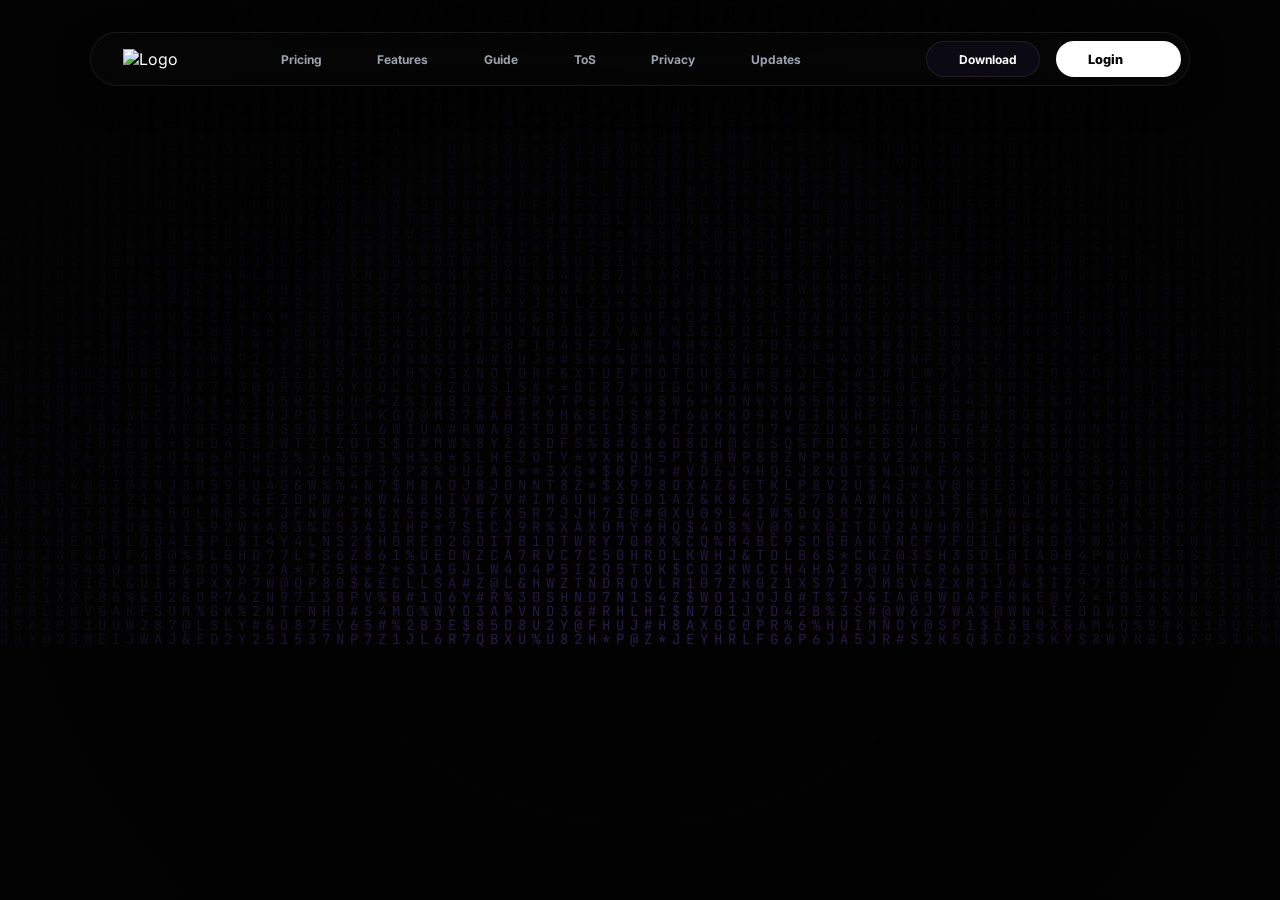
==== commit e912c94c: "Finalize v1.1 - Cloud View, Self-Delete, and Integrated UI" ====
--- a/NapseDashboard/index.html
+++ b/NapseDashboard/index.html
@@ -227,7 +227,21 @@
         </div>
     </div>
 
-    <script src="app.js?v=1.1"></script>
+    <!-- Report Viewer View (External Injection) -->
+    <div id="report-viewer-view" class="view hidden" style="width: 100%; max-width: 1200px; margin: 0 auto; padding: 2rem;">
+        <div class="glass" style="padding: 1rem; margin-bottom: 2rem; display: flex; justify-content: space-between; align-items: center;">
+            <div style="display: flex; align-items: center; gap: 1rem;">
+                <div style="background: var(--accent); width: 10px; height: 30px;"></div>
+                <h2 style="font-size: 1.5rem;">SECURE REPORT VIEW</h2>
+            </div>
+            <button class="btn" onclick="location.href='index.html'">CLOSE VIEWER</button>
+        </div>
+        <div id="report-viewer-content" class="glass" style="min-height: 80vh; background: rgba(0,0,0,0.8);">
+            <!-- Content Injected Here -->
+        </div>
+    </div>
+
+    <script src="app.js"></script>
     <script>
         lucide.createIcons();
     </script>
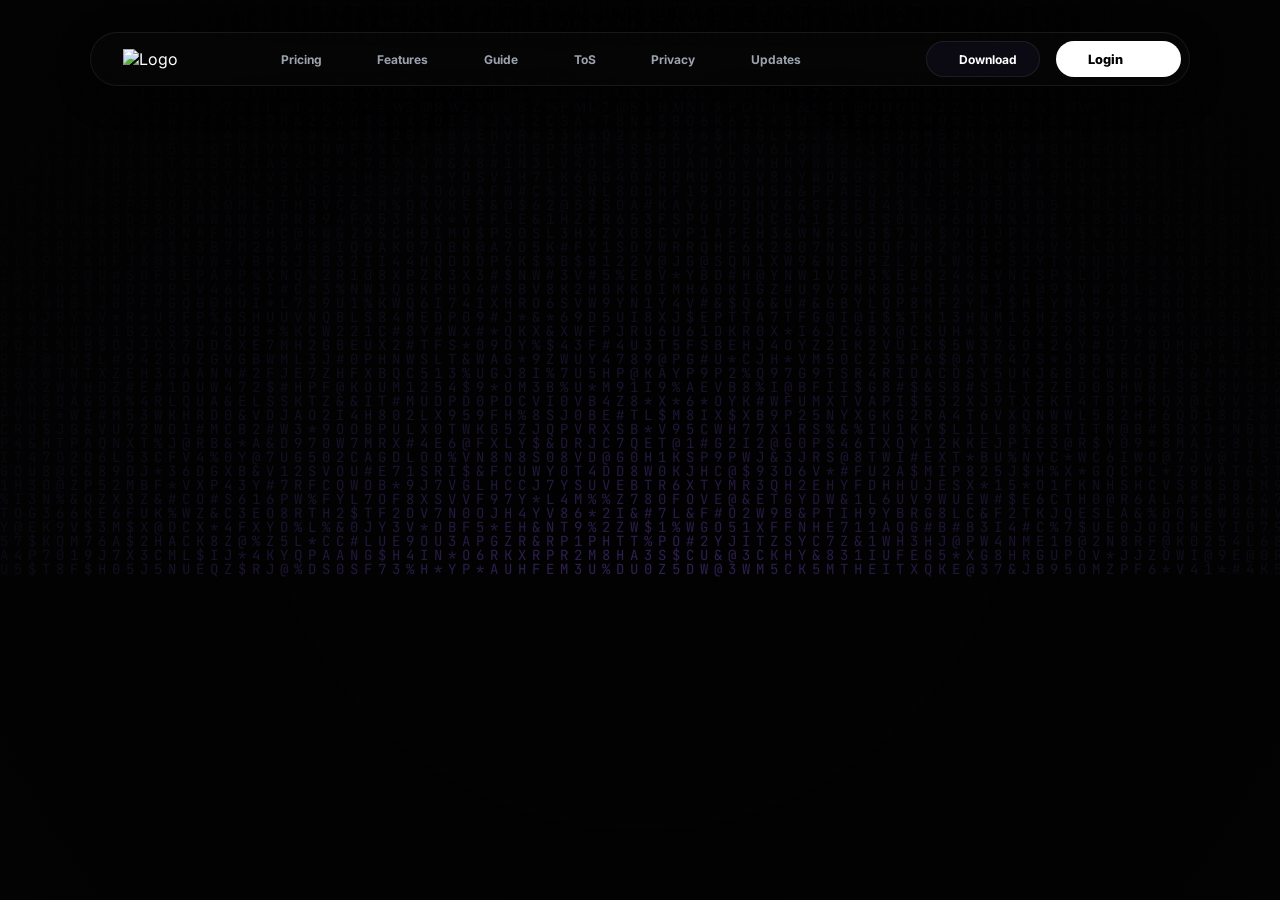
==== commit 9cbafca5: "Final Secure Release - v1.1" ====
--- a/NapseDashboard/index.html
+++ b/NapseDashboard/index.html
@@ -155,7 +155,6 @@
                     <div id="tab-keys" class="tab-pane">
                         <div class="toolbar">
                             <button class="btn primary" onclick="generatePin()">+ Generate New Pin</button>
-                            <button class="btn secondary" onclick="copyDirectLink()">Copy Direct Link</button>
                         </div>
                         <div class="table-container glass">
                             <table class="key-table">
